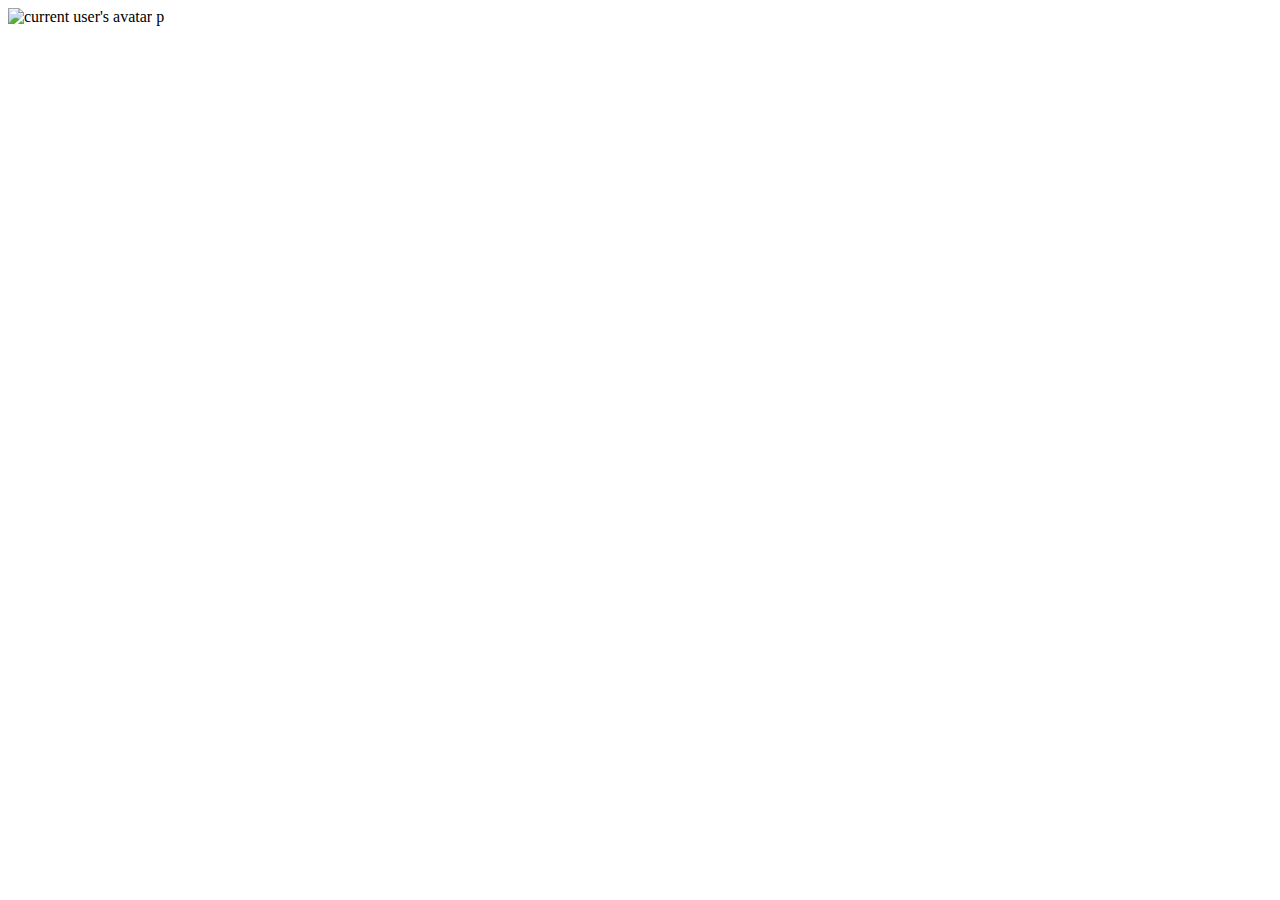
==== Vistas/mailbox/mailbox.html @ ffc12a23 "Add html file and main structure" ====
<!DOCTYPE html>
<html lang="es">
	<head>
		<meta charset="UTF-8" />
		<meta name="viewport" content="width=device-width, initial-scale=1" />
		<title>Mailbox</title>
		<link rel="stylesheet" href="mailbox.css" />
		<link rel="preconnect" href="https://fonts.googleapis.com" />
		<link rel="preconnect" href="https://fonts.gstatic.com" crossorigin />
		<link href="https://fonts.googleapis.com/css2?family=Judson:ital,wght@0,400;0,700;1,400&display=swap" rel="stylesheet" />
		<link href="https://fonts.googleapis.com/css2?family=Inter:wght@100;200;300;500;600;700;800;900&display=swap" rel="stylesheet">
	</head>
	<body>
		<header>
			<nav class="navigation"></nav>
		</header>
		<main>
			<section class="contacts">
				<!-- AÑADIR CON JAVASCRIPT
					 <article class="contacts-user">
					<img src="avatar-1.svg" alt="user's avatar">
				</article> -->
			</section>
			<section class="chat-container">
				<div class="chat-header">
					<img class="chat-header-current-avatar" src="" alt="current user's avatar">
					p

				</div>
			</section>
		</main>
		

		<footer>
			<nav class="navigation"></nav>
		</footer>
		<script src="mailbox.js" type="text/javascript"></script>
	</body>
</html>
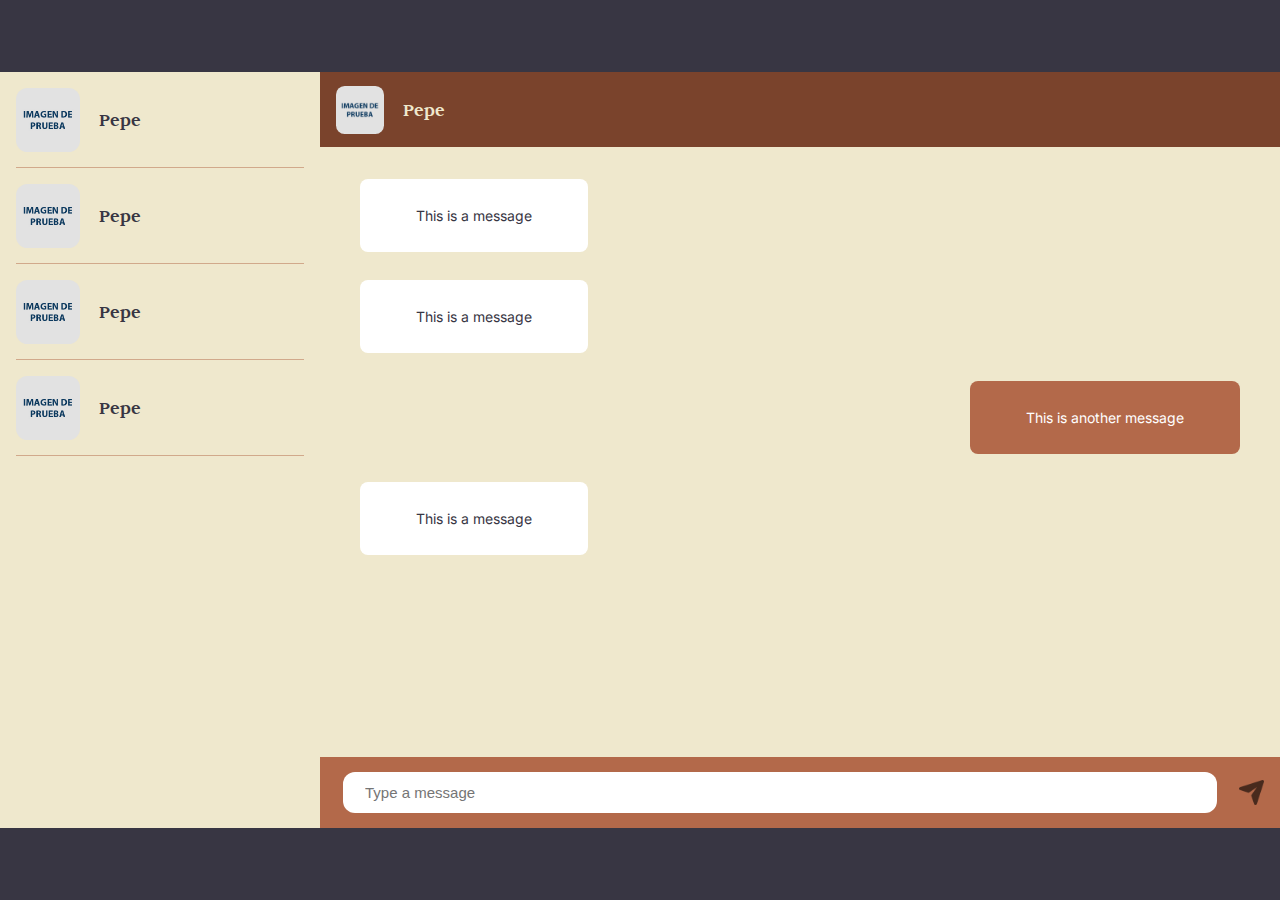
==== commit 5b033c7c: "Add contact list, chat box and message input" ====
--- a/Vistas/mailbox/mailbox.html
+++ b/Vistas/mailbox/mailbox.html
@@ -8,28 +8,59 @@
 		<link rel="preconnect" href="https://fonts.googleapis.com" />
 		<link rel="preconnect" href="https://fonts.gstatic.com" crossorigin />
 		<link href="https://fonts.googleapis.com/css2?family=Judson:ital,wght@0,400;0,700;1,400&display=swap" rel="stylesheet" />
-		<link href="https://fonts.googleapis.com/css2?family=Inter:wght@100;200;300;500;600;700;800;900&display=swap" rel="stylesheet">
+		<link href="https://fonts.googleapis.com/css2?family=Inter:wght@100;200;300;500;600;700;800;900&display=swap" rel="stylesheet" />
 	</head>
 	<body>
 		<header>
 			<nav class="navigation"></nav>
 		</header>
 		<main>
-			<section class="contacts">
-				<!-- AÑADIR CON JAVASCRIPT
-					 <article class="contacts-user">
-					<img src="avatar-1.svg" alt="user's avatar">
-				</article> -->
+			<section class="contacts-sidebar">
+				<article class="contacts-sidebar-user">
+					<div class="avatar">
+						<img src="imagen-prueba.jpg" alt="user's avatar" />
+					</div>
+					<h3 class="username">Pepe</h3>
+				</article>
+				<article class="contacts-sidebar-user">
+					<div class="avatar">
+						<img src="imagen-prueba.jpg" alt="user's avatar" />
+					</div>
+					<h3 class="username">Pepe</h3>
+				</article>
+				<article class="contacts-sidebar-user">
+					<div class="avatar">
+						<img src="imagen-prueba.jpg" alt="user's avatar" />
+					</div>
+					<h3 class="username">Pepe</h3>
+				</article>
+				<article class="contacts-sidebar-user">
+					<div class="avatar">
+						<img src="imagen-prueba.jpg" alt="user's avatar" />
+					</div>
+					<h3 class="username">Pepe</h3>
+				</article>
 			</section>
 			<section class="chat-container">
 				<div class="chat-header">
-					<img class="chat-header-current-avatar" src="" alt="current user's avatar">
-					p
-
+					<div class="avatar">
+						<img src="imagen-prueba.jpg" alt="user's current avatar" />
+					</div>
+					<h3 class="chat-header-current-username">Pepe</h3>
+				</div>
+				<div class="chat-body">
+					<div class="chat-message">This is a message</div>
+					<div class="chat-message">This is a message</div>
+					<div class="chat-message chat-message-sent">This is another message</div>
+					<div class="chat-message">This is a message</div>
+					
+				</div>
+				<div class="chat-footer">
+					<input type="text" placeholder="Type a message" />
+					<img src="send.png" alt="send button" />
 				</div>
 			</section>
 		</main>
-		
 
 		<footer>
 			<nav class="navigation"></nav>
--- a/Vistas/mailbox/mailbox.css
+++ b/Vistas/mailbox/mailbox.css
@@ -0,0 +1,172 @@
+:root {
+	--primary-bg-color: #efe8cd;
+	--secondary-bg-color: #383643;
+	--primary-main-color: #7a432c;
+	--secondary-main-color: #b3694a;
+
+	--title-font: "Judson", serif;
+	--text-font: "Inter", sans-serif;
+}
+
+* {
+	box-sizing: border-box;
+	color: var(--secondary-bg-color);
+}
+
+body {
+	padding: 0;
+	margin: 0;
+	height: 100vh;
+	display: flex;
+	overflow: hidden;
+	flex-direction: column;
+}
+
+header {
+	position: sticky;
+	top: 0;
+}
+
+main {
+	width: 100%;
+	display: flex;
+}
+
+footer {
+	position: sticky;
+	height: 8vh;
+}
+
+h3 {
+	font-family: var(--title-font);
+}
+
+.chat-header h3 {
+	color: var(--primary-bg-color);
+}
+
+.navigation {
+	height: 8vh;
+	background-color: var(--secondary-bg-color);
+}
+
+.avatar {
+	position: relative;
+	width: 4em;
+	height: 4em;
+	border-radius: 18%;
+	overflow: hidden;
+}
+
+.avatar img {
+	position: absolute;
+	top: 0;
+	left: 0;
+	width: 100%;
+	height: 100%;
+	object-fit: cover;
+}
+
+.contacts-sidebar {
+	height: 84vh;
+	width: 25vw;
+	overflow-y: scroll;
+	background-color: var(--primary-bg-color);
+}
+
+.contacts-sidebar-user {
+	position: relative;
+	display: flex;
+	align-items: center;
+	justify-content: flex-start;
+	padding: 1em;
+	width: 100%;
+}
+
+.contacts-sidebar-user::before {
+	content: "";
+	position: absolute;
+	width: 90%;
+	margin: auto;
+	bottom: 0;
+	border-bottom: 1px solid var(--secondary-main-color);
+	opacity: 0.5;
+}
+
+.contacts-sidebar-user:hover {
+	background-color: var(--secondary-main-color);
+}
+
+.username {
+	margin-left: 1em;
+}
+
+.chat-container {
+	flex: 12;
+	display: flex;
+	flex-direction: column;
+}
+
+.chat-header .avatar {
+	width: 3em;
+	height: 3em;
+}
+.chat-header {
+	background-color: var(--primary-main-color);
+	display: flex;
+	justify-content: flex-start;
+	align-items: center;
+	padding: 0.5em 1em;
+}
+
+.chat-header-current-username {
+	margin: 1em;
+}
+
+.chat-body {
+	bottom: 0;
+	padding: 2em 2.5em;
+	overflow-y: scroll;
+	background-color: var(--primary-bg-color);
+	flex: 30;
+}
+
+.chat-message {
+	font-size: 14px;
+	padding: 2em 4em;
+	width: fit-content;
+	border-radius: 8px;
+	background-color: white;
+	margin-bottom: 2em;
+    font-family: var(--text-font);
+}
+
+.chat-message-sent {
+	margin-left: auto;
+	background-color: var(--secondary-main-color);
+    color: white;
+    text-align: end;
+}
+
+.chat-footer {
+	background-color: var(--secondary-main-color);
+	display: flex;
+	align-items: center;
+}
+
+.chat-footer input {
+	flex: 20;
+	margin: 1em 1.5em;
+	padding: 0.8em 1.5em;
+	outline: none;
+	border: none;
+	border-radius: 0.8em;
+	font-size: 15px;
+}
+
+.chat-footer img {
+	width: 0.2rem;
+	flex: 0.6;
+	padding-right: 1rem;
+	opacity: 0.6;
+}
